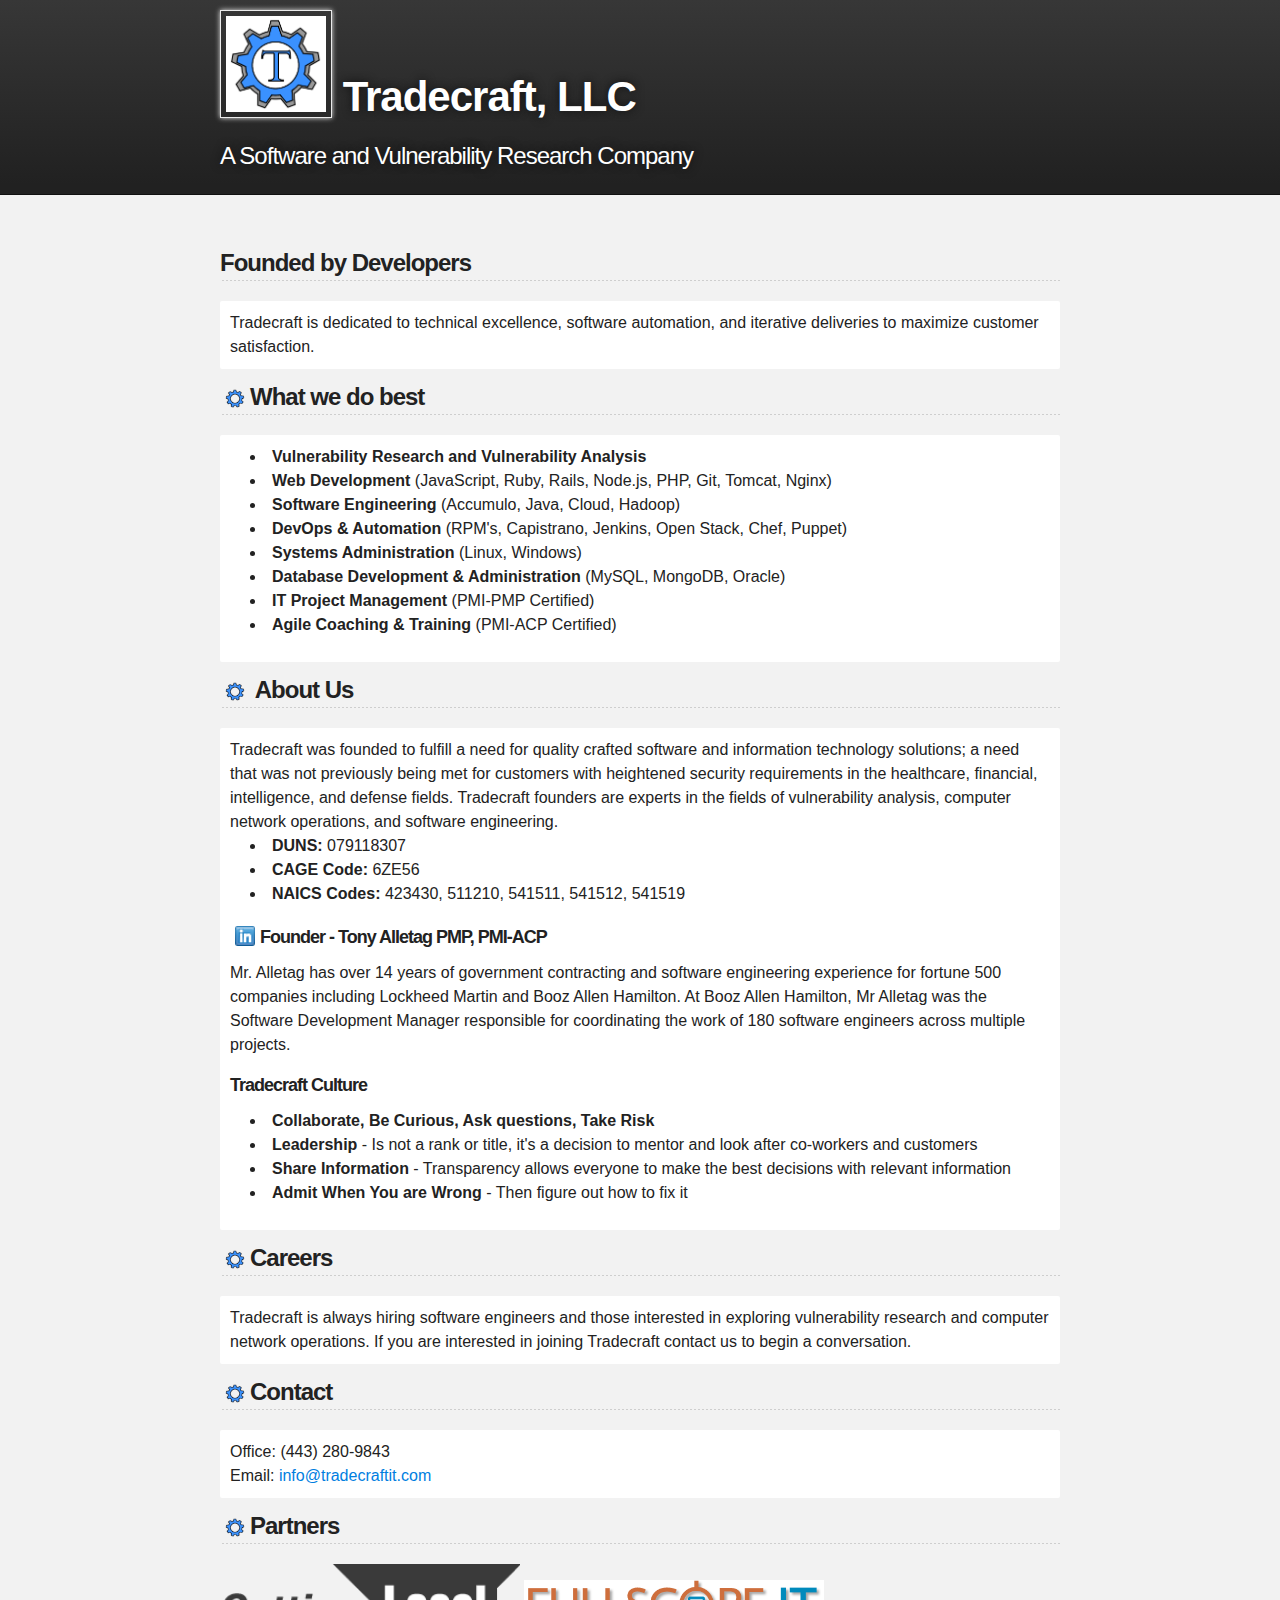
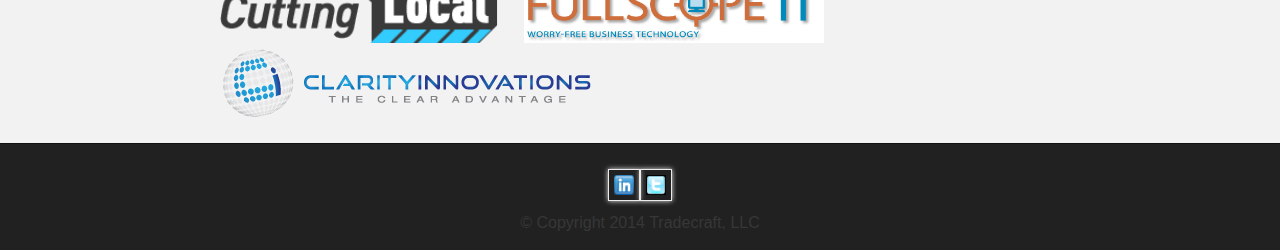
==== index.html @ d27fb07f "updated text" ====
<!DOCTYPE html>
<html>
  <head>
    <meta charset='utf-8' />
    <meta http-equiv="X-UA-Compatible" content="chrome=1" />
    <meta name="description" content="Tradecraft, LLC : " />
	<link rel="icon" href="favicon.ico" type="image/x-icon">
	<link rel="shortcut icon" href="favicon.ico" type="image/x-icon">
    <link rel="stylesheet" type="text/css" media="screen" href="stylesheets/stylesheet.css">
    <title>Tradecraft, LLC</title>
	<meta name="description" content="A Software and Vulnerability Research Company">
	<meta name="keywords" content="Tony Alletag,Tradecraft,Tradecraft llc, HTML,CSS,XML,JavaScript,Vulnerability Research,Vulnerability Analysis, Software, Software Engineering, Web Development, DevOps, Agile, Agile Coaching, Agile Training, Ruby, Rails, RoR, Node, Node.js, Nginx">
  </head>
  <body>
    <!-- HEADER -->
    <div id="header_wrap" class="outer">
        <header class="inner">
          <h1 id="project_title"> <img src ="images/tradecraft.png" alt="logo" hieght="100" width="100"/> Tradecraft, LLC </h1>
          <h2 id="project_tagline"> A Software and Vulnerability Research Company </h2>
        </header>
    </div>
    <!-- MAIN CONTENT -->
    <div id="main_content_wrap" class="outer">
      <section id="main_content" class="inner">
        <h3>Founded by Developers</h3>

<wtbox>
	Tradecraft is dedicated to technical excellence, software automation, and iterative deliveries to maximize customer satisfaction.
</wtbox>
	<h3><img src ="images/tradecraft-bullet.png" alt="logo" hieght="20" width="20"/>What we do best</h3>
	<wtbox>
	  <ul>
	  <li><strong>Vulnerability Research and Vulnerability Analysis</strong></li>
	  <li><strong>Web Development</strong> (JavaScript, Ruby, Rails, Node.js, PHP, Git, Tomcat, Nginx)</li>
	  <li><strong>Software Engineering</strong> (Accumulo, Java, Cloud, Hadoop)</li>
	  <li><strong>DevOps &amp; Automation</strong> (RPM's, Capistrano, Jenkins, Open Stack, Chef, Puppet)</li>
	  <li><strong>Systems Administration</strong> (Linux, Windows)</li>
	  <li><strong>Database Development &amp; Administration</strong> (MySQL, MongoDB, Oracle)</li>
	  <li><strong>IT Project Management</strong> (PMI-PMP Certified)</li>
	  <li><strong>Agile Coaching &amp; Training</strong> (PMI-ACP Certified)</li>
	</ul>
	</wtbox>
	<h3><img src ="images/tradecraft-bullet.png" alt="logo" hieght="20" width="20"/> About Us</h3>
			<wtbox>Tradecraft was founded to fulfill a need for quality crafted software and information technology solutions; a need that was not  previously being met for customers with heightened security requirements in the healthcare, financial, intelligence, and defense fields. Tradecraft founders are experts in the fields of vulnerability analysis, computer network operations, and software engineering.
					<ul>
					  <li><strong>DUNS:</strong> 079118307</li>
					  <li><strong>CAGE Code:</strong> 6ZE56</li>
					  <li><strong>NAICS Codes:</strong> 423430, 511210, 541511, 541512, 541519</li>
					<!--  541611 -->
					</ul>
				
		<h5><a href="http://www.linkedin.com/pub/tony-alletag-pmp-pmi-acp/2a/319/232/" target="_blank"><img src ="images/linkedin.png" alt="linkedin" hieght="20" width="20"/></a>Founder - Tony Alletag PMP, PMI-ACP </h5>
		<p>Mr. Alletag has over 14 years of government contracting and software engineering experience for fortune 500 companies including Lockheed Martin and Booz Allen Hamilton. At Booz Allen Hamilton, Mr Alletag was the Software Development Manager responsible for coordinating the work of 180 software engineers across multiple projects.</p>
		
		<h5>Tradecraft Culture</h5>
		<ul>
			<li><strong>Collaborate, Be Curious, Ask questions, Take Risk</strong></li>
			<li><strong>Leadership</strong> - Is not a rank or title, it's a decision to mentor and look after co-workers and customers</li>
		<li><strong>Share Information</strong> - Transparency allows everyone to make the best decisions with relevant information</li>	
			<li><strong>Admit When You are Wrong</strong> -  Then figure out how to fix it</li>
		
		</ul>
		
		</wtbox>

		
	
	
		
<h3><img src ="images/tradecraft-bullet.png" alt="logo" hieght="20" width="20"/>Careers</h3>
		<wtbox>Tradecraft is always hiring software engineers and those interested in exploring vulnerability research and computer network operations. If you are interested in joining Tradecraft contact us to begin a conversation.</wtbox>
		<h3><img src ="images/tradecraft-bullet.png" alt="logo" hieght="20" width="20"/>Contact</h3>
		<wtbox>
		Office: <span class="tel">(443) 280-9843</span></br>
		Email: <a href="mailto:info@tradecraftit.com"
		    alt="Contact us for more information"
		    title="Contact us for more information">info@tradecraftit.com</a>
		</wtbox>
		
		<h3><img src ="images/tradecraft-bullet.png" alt="logo" hieght="20" width="20"/>Partners</h3>
	
		<a href="http://cuttinglocal.com" target="_blank"><img src ="images/cutting_local.png" hieght="100" width="300" alt="cuttinglocal"/></a>
		<a href="http://fullscopeit.com" target="_blank"><img src ="images/fullscope_logo.png" hieght="100" width="300" alt="fullscopeit"/></a>
		<a href="http://www.clarityinnovates.com" target="_blank"><img src ="images/clarity_logo.png" alt="clarity"/></a>
		<!--<a href="http://www.prophasys.com" target="_blank"><img src ="images/prophasys.jpg" alt="prophasys"/></a>-->
		
      </section>
    </div>
    <!-- FOOTER  -->
    <div id="footer_wrap" class="outer">
      <footer class="finner">
        <p><center><a href="http://www.linkedin.com/company/tradecraft-llc" target="_blank"><img src ="images/linkedin.png" alt="linkedin" hieght="20" width="20"/></a><a href="http://twitter.com/Tradecrafter" target="_blank"><img src ="images/twitter.jpg" alt="twitter" hieght="20" width="20"/></a></br>&copy; Copyright 2014 Tradecraft, LLC </center></p>


      </footer>
    </div>
</body>
</html>
---- stylesheets/stylesheet.css ----
/*******************************************************************************
Slate Theme for GitHub Pages
by Jason Costello, @jsncostello
*******************************************************************************/

@import url(pygment_trac.css);

/*******************************************************************************
MeyerWeb Reset
*******************************************************************************/

html, body, div, span, applet, object, iframe,
h1, h2, h3, h4, h5, h6, p, blockquote, pre,
a, abbr, acronym, address, big, cite, code,
del, dfn, em, img, ins, kbd, q, s, samp,
small, strike, strong, sub, sup, tt, var,
b, u, i, center,
dl, dt, dd, ol, ul, li,
fieldset, form, label, legend,
table, caption, tbody, tfoot, thead, tr, th, td,
article, aside, canvas, details, embed,
figure, figcaption, footer, header, hgroup,
menu, nav, output, ruby, section, summary,
time, mark, audio, video {
  margin: 0;
  padding: 0;
  border: 0;
  font: inherit;
  vertical-align: bottom;
}

/* HTML5 display-role reset for older browsers */
article, aside, details, figcaption, figure,
footer, header, hgroup, menu, nav, section {
  display: block;
}

ol, ul {
  list-style: none;
}

table {
  border-collapse: collapse;
  border-spacing: 0;
}

/*******************************************************************************
Theme Styles
*******************************************************************************/

body {
  box-sizing: border-box;
  color:#373737;
  background: #212121;
  font-size: 16px;
  font-family: 'Myriad Pro', Calibri, Helvetica, Arial, sans-serif;
  line-height: 1.5;
  -webkit-font-smoothing: antialiased;
}

h1, h2, h3, h4, h5, h6 {
  margin: 10px 0;
  font-weight: 700;
  color:#222222;
  font-family: 'Lucida Grande', 'Calibri', Helvetica, Arial, sans-serif;
  letter-spacing: -1px;
}

h1 {
  font-size: 36px;
  font-weight: 700;
}

h2 {
  padding-bottom: 10px;
  font-size: 32px;
  background: url('../images/bg_hr.png') repeat-x bottom;
}

h3 {
  padding-bottom: 10px;
  font-size: 24px;
  background: url('../images/bg_hr.png') repeat-x bottom;
}

h4 {
  font-size: 21px;
}

h5 {
  font-size: 18px;
}

h6 {
  font-size: 16px;
}

p {
  margin: 10px 0 15px 0;
}

footer p {
  color: #f2f2f2;
}

a {
  text-decoration: none;
  color: #007edf;
  text-shadow: none;

  transition: color 0.5s ease;
  transition: text-shadow 0.5s ease;
  -webkit-transition: color 0.5s ease;
  -webkit-transition: text-shadow 0.5s ease;
  -moz-transition: color 0.5s ease;
  -moz-transition: text-shadow 0.5s ease;
  -o-transition: color 0.5s ease;
  -o-transition: text-shadow 0.5s ease;
  -ms-transition: color 0.5s ease;
  -ms-transition: text-shadow 0.5s ease;
}

a:hover, a:focus {text-decoration: underline;}

footer a {
  color: #F2F2F2;
  text-decoration: underline;
}

em {
  font-style: italic;
}

strong {
  font-weight: bold;
}

h1 img {
  position: relative;
  margin: 0 auto;
  max-width: 739px;
  padding: 5px;
  margin: 10px 0 10px 0;
  border: 1px solid #ebebeb;

  box-shadow: 0 0 5px #ebebeb;
  -webkit-box-shadow: 0 0 5px #ebebeb;
  -moz-box-shadow: 0 0 5px #ebebeb;
  -o-box-shadow: 0 0 5px #ebebeb;
  -ms-box-shadow: 0 0 5px #ebebeb;
}

footer img {
  position: relative;
  margin: 0 auto;
  max-width: 739px;
  padding: 5px;
  margin: 10px 0 10px 0;
  border: 1px solid #ebebeb;

  box-shadow: 0 0 5px #ebebeb;
  -webkit-box-shadow: 0 0 5px #ebebeb;
  -moz-box-shadow: 0 0 5px #ebebeb;
  -o-box-shadow: 0 0 5px #ebebeb;
  -ms-box-shadow: 0 0 5px #ebebeb;
}

p img {
  display: inline;
  margin: 0;
  padding: 0;
  vertical-align: middle;
  text-align: center;
  border: none;
}

h3 img {
  display: inline;
  margin: 0;
  padding: 5px;
  vertical-align: middle;
  text-align: center;
  border: none;
}

h5 img {
  display: inline;
  margin: 0;
  padding: 5px;
  vertical-align: middle;
  text-align: center;
  border: none;
}
pre, code {
  width: 100%;
  color: #222;
  background-color: #fff;

  font-family: 'Myriad Pro', Calibri, Helvetica, Arial, sans-serif;
  font-size: 16px;

  border-radius: 2px;
  -moz-border-radius: 2px;
  -webkit-border-radius: 2px;
}

pre {
  width: 100%;
  padding: 10px;
  box-shadow: 0 0 10px rgba(0,0,0,.1);
  overflow: auto;
}

code {
  padding: 3px;
  margin: 0 3px;
  box-shadow: 0 0 10px rgba(0,0,0,.1);
}

pre code {
  display: block;
  box-shadow: none;
}

wtbox {
	background-color:#fff;
	color: #222;
	padding: 10px;
	box-shadow: 0 0 10px rgba(0,0,0,.1);
	display: block;
	box-shadow: none;
	overflow: auto;
	border-radius: 2px;
	  -moz-border-radius: 2px;
	  -webkit-border-radius: 2px;
}

blockquote {
  color: #666;
  margin-bottom: 20px;
  padding: 0 0 0 20px;
  border-left: 3px solid #bbb;
}


ul, ol, dl {
  margin-bottom: 15px
}

ul {
  list-style: inside;
  padding-left: 20px;
}

ol {
  list-style: decimal inside;
  padding-left: 20px;
}

dl dt {
  font-weight: bold;
}

dl dd {
  padding-left: 20px;
  font-style: italic;
}

dl p {
  padding-left: 20px;
  font-style: italic;
}

hr {
  height: 1px;
  margin-bottom: 5px;
  border: none;
  background: url('../images/bg_hr.png') repeat-x center;
}

table {
  border: 1px solid #373737;
  margin-bottom: 20px;
  text-align: left;
 }

th {
  font-family: 'Lucida Grande', 'Helvetica Neue', Helvetica, Arial, sans-serif;
  padding: 10px;
  background: #373737;
  color: #fff;
 }

td {
  padding: 10px;
  border: 1px solid #373737;
 }

form {
  background: #f2f2f2;
  padding: 20px;
}

/*******************************************************************************
Full-Width Styles
*******************************************************************************/

.outer {
  width: 100%;
}

.inner {
  position: relative;
  max-width: 840px;
  padding: 20px 10px;
  margin: 0 auto;
}
.finner {
  position: relative;
  max-width: 640px;
  padding: 0px 10px;
  margin: 0 auto;
}

#forkme_banner {
  display: block;
  position: absolute;
  top:0;
  right: 10px;
  z-index: 10;
  padding: 10px 50px 10px 10px;
  color: #fff;
  background: url('../images/blacktocat.png') #0090ff no-repeat 95% 50%;
  font-weight: 700;
  box-shadow: 0 0 10px rgba(0,0,0,.5);
  border-bottom-left-radius: 2px;
  border-bottom-right-radius: 2px;
}

#header_wrap {
  background: #212121;
  background: -moz-linear-gradient(top, #373737, #212121);
  background: -webkit-linear-gradient(top, #373737, #212121);
  background: -ms-linear-gradient(top, #373737, #212121);
  background: -o-linear-gradient(top, #373737, #212121);
  background: linear-gradient(top, #373737, #212121);
}

#header_wrap .inner {
  padding: 0px 0px 0px 0px;
}

#project_title {
  margin: 0;
  color: #fff;
  font-size: 42px;
  font-weight: 700;
  text-shadow: #111 0px 0px 10px;
}

#project_tagline {
  color: #fff;
  font-size: 24px;
  font-weight: 300;
  background: none;
  text-shadow: #111 0px 0px 10px;
}

#downloads {
  position: absolute;
  width: 210px;
  z-index: 10;
  bottom: -40px;
  right: 0;
  height: 70px;
  background: url('../images/icon_download.png') no-repeat 0% 90%;
}

.zip_download_link {
  display: block;
  float: right;
  width: 90px;
  height:70px;
  text-indent: -5000px;
  overflow: hidden;
  background: url(../images/sprite_download.png) no-repeat bottom left;
}

.tar_download_link {
  display: block;
  float: right;
  width: 90px;
  height:70px;
  text-indent: -5000px;
  overflow: hidden;
  background: url(../images/sprite_download.png) no-repeat bottom right;
  margin-left: 10px;
}

.zip_download_link:hover {
  background: url(../images/sprite_download.png) no-repeat top left;
}

.tar_download_link:hover {
  background: url(../images/sprite_download.png) no-repeat top right;
}

#main_content_wrap {
  background: #f2f2f2;
  border-top: 1px solid #111;
  border-bottom: 1px solid #111;
}

#main_content {
  padding-top: 40px;
}

#footer_wrap {
  background: #212121;
}



/*******************************************************************************
Small Device Styles
*******************************************************************************/

@media screen and (max-width: 480px) {
  body {
    font-size:14px;
  }

  #downloads {
    display: none;
  }

  .inner {
    min-width: 320px;
    max-width: 480px;
  }

  #project_title {
  font-size: 32px;
  }

  h1 {
    font-size: 28px;
  }

  h2 {
    font-size: 24px;
  }

  h3 {
    font-size: 21px;
  }

  h4 {
    font-size: 18px;
  }

  h5 {
    font-size: 14px;
  }

  h6 {
    font-size: 12px;
  }

  code, pre {
    min-width: 320px;
    max-width: 480px;
    font-size: 11px;
  }

}
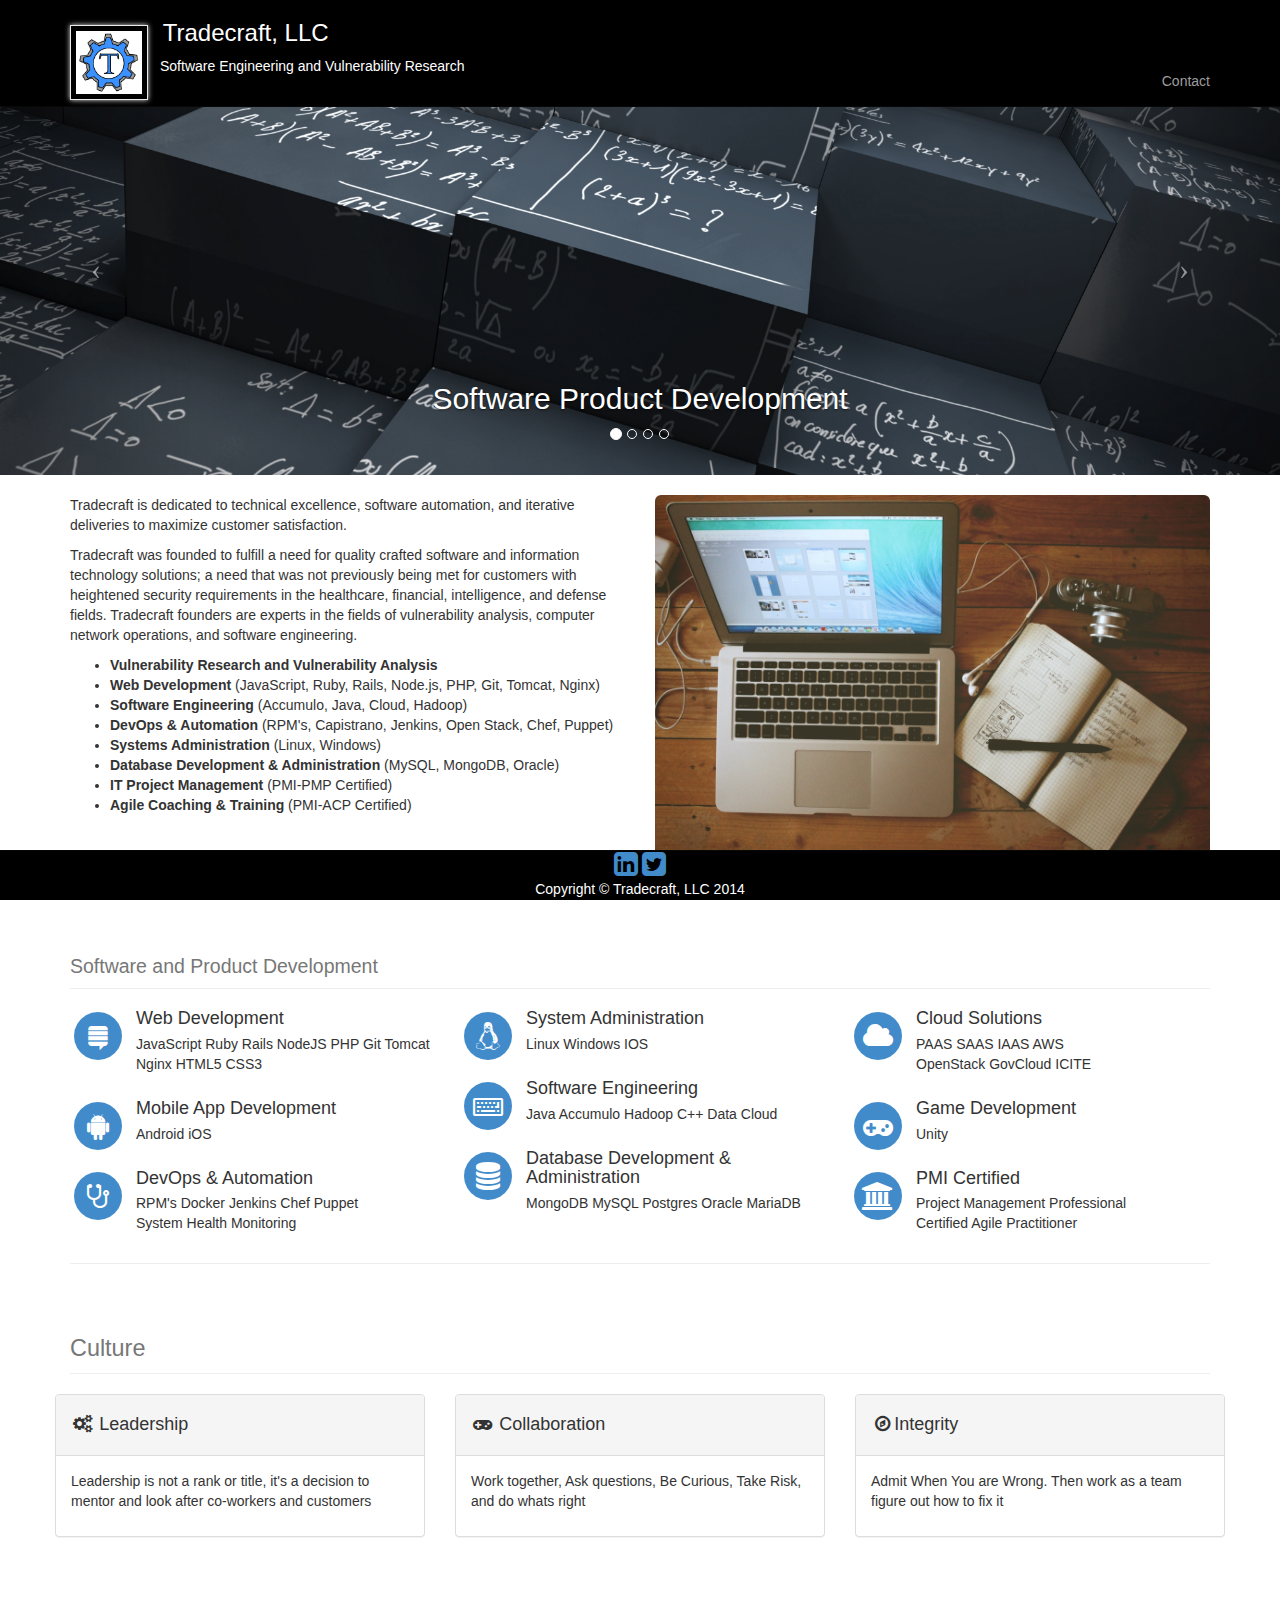
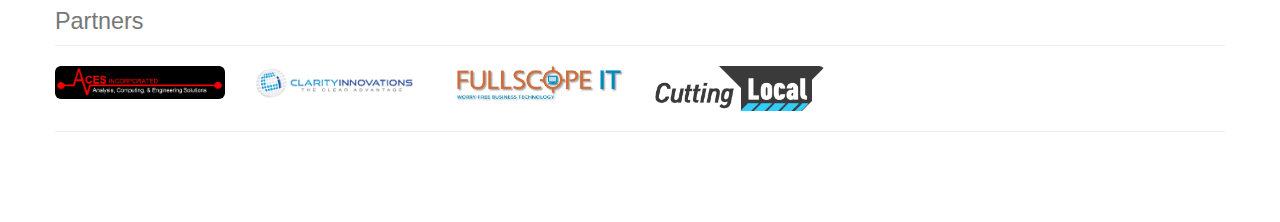
==== commit 8770838d: "new site lots of changes" ====
--- a/index.html
+++ b/index.html
@@ -1,98 +1,378 @@
 <!DOCTYPE html>
-<html>
-  <head>
-    <meta charset='utf-8' />
-    <meta http-equiv="X-UA-Compatible" content="chrome=1" />
-    <meta name="description" content="Tradecraft, LLC : " />
-	<link rel="icon" href="favicon.ico" type="image/x-icon">
-	<link rel="shortcut icon" href="favicon.ico" type="image/x-icon">
-    <link rel="stylesheet" type="text/css" media="screen" href="stylesheets/stylesheet.css">
+<html lang="en">
+
+<head>
+
+    <meta charset="utf-8">
+    <meta http-equiv="X-UA-Compatible" content="IE=edge">
+    <meta name="viewport" content="width=device-width, initial-scale=1">
+    <meta name="description" content="">
+    <meta name="author" content="">
+
     <title>Tradecraft, LLC</title>
-	<meta name="description" content="A Software and Vulnerability Research Company">
-	<meta name="keywords" content="Tony Alletag,Tradecraft,Tradecraft llc, HTML,CSS,XML,JavaScript,Vulnerability Research,Vulnerability Analysis, Software, Software Engineering, Web Development, DevOps, Agile, Agile Coaching, Agile Training, Ruby, Rails, RoR, Node, Node.js, Nginx">
-  </head>
-  <body>
-    <!-- HEADER -->
-    <div id="header_wrap" class="outer">
-        <header class="inner">
-          <h1 id="project_title"> <img src ="images/tradecraft.png" alt="logo" hieght="100" width="100"/> Tradecraft, LLC </h1>
-          <h2 id="project_tagline"> A Software and Vulnerability Research Company </h2>
-        </header>
+
+    <!-- Bootstrap Core CSS -->
+    <link href="css/bootstrap.css" rel="stylesheet">
+
+    <!-- Custom CSS -->
+    <link href="css/modern-business.css" rel="stylesheet">
+
+    <!-- Custom Fonts -->
+    <link href="font-awesome-4.2.0/css/font-awesome.min.css" rel="stylesheet" type="text/css">
+
+    <!-- HTML5 Shim and Respond.js IE8 support of HTML5 elements and media queries -->
+    <!-- WARNING: Respond.js doesn't work if you view the page via file:// -->
+    <!--[if lt IE 9]>
+        <script src="https://oss.maxcdn.com/libs/html5shiv/3.7.0/html5shiv.js"></script>
+        <script src="https://oss.maxcdn.com/libs/respond.js/1.4.2/respond.min.js"></script>
+    <![endif]-->
+
+</head>
+
+<body>
+	<!-- Header -->
+	  <div id="header"></div>
+
+   
+    <!-- Header Carousel -->
+    <header id="myCarousel" class="carousel slide">
+        <!-- Indicators -->
+        <ol class="carousel-indicators">
+            <li data-target="#myCarousel" data-slide-to="0" class="active"></li>
+            <li data-target="#myCarousel" data-slide-to="1"></li>
+            <li data-target="#myCarousel" data-slide-to="2"></li>
+			<li data-target="#myCarousel" data-slide-to="3"></li>
+        </ol>
+
+        <!-- Wrapper for slides -->
+        <div class="carousel-inner">
+            <div class="item active">
+                <a href="services.html"><div class="fill" style="background-image:url('images/layered_squares_chalk.jpg');"></div></a>
+                <div class="carousel-caption">
+                    <h2>Software Product Development</h2>
+					<h4></h4>
+                </div>
+            </div>
+			 <div class="item">
+	                <a href="services.html"><div class="fill" style="background-image:url('images/globe_codes.jpg');"></div></a>
+	                <div class="carousel-caption">
+	                    <h2>Web Development</h2>
+						<h4></h4>
+	                </div>
+	            </div>
+            <div class="item">
+                 <a href="services.html"><div class="fill" style="background-image:url('images/globe_space.jpg');"></div></a>
+                <div class="carousel-caption">
+                    <h2>Vulnerability Research</h2>
+					<h4></h4>
+                </div>
+				</div>
+				<div class="item">
+	                 <a href="services.html"><div class="fill" style="background-image:url('images/banner.jpg');"></div></a>
+	                <div class="carousel-caption">
+	                    <h2>Mobile App Development</h2>
+						<h4>iOS Andriod</h4>
+	                </div>
+	            </div>
+            </div>
+        </div>
+
+        <!-- Controls -->
+        <a class="left carousel-control" href="#myCarousel" data-slide="prev">
+            <span class="icon-prev"></span>
+        </a>
+        <a class="right carousel-control" href="#myCarousel" data-slide="next">
+            <span class="icon-next"></span>
+        </a>
+    </header>
+
+    <!-- Page Content -->
+    <div class="container">
+
+        <!-- Features Section -->
+        <div class="row">
+            <div class="col-lg-12">
+               	 <h2 style="color:red">
+					</h2>
+            </div>
+            <div class="col-md-6">
+<p>Tradecraft is dedicated to technical excellence, software automation, and iterative deliveries to maximize customer satisfaction. </p>                
+<p>Tradecraft was founded to fulfill a need for quality crafted software and information technology solutions; a need that was not previously being met for customers with heightened security requirements in the healthcare, financial, intelligence, and defense fields. Tradecraft founders are experts in the fields of vulnerability analysis, computer network operations, and software engineering. </p>
+               <ul>
+				  <li><strong>Vulnerability Research and Vulnerability Analysis</strong></li>
+				  <li><strong>Web Development</strong> (JavaScript, Ruby, Rails, Node.js, PHP, Git, Tomcat, Nginx)</li>
+				  <li><strong>Software Engineering</strong> (Accumulo, Java, Cloud, Hadoop)</li>
+				  <li><strong>DevOps &amp; Automation</strong> (RPM's, Capistrano, Jenkins, Open Stack, Chef, Puppet)</li>
+				  <li><strong>Systems Administration</strong> (Linux, Windows)</li>
+				  <li><strong>Database Development &amp; Administration</strong> (MySQL, MongoDB, Oracle)</li>
+				  <li><strong>IT Project Management</strong> (PMI-PMP Certified)</li>
+				  <li><strong>Agile Coaching &amp; Training</strong> (PMI-ACP Certified)</li>
+				</ul>
+
+            </div>
+            <div class="col-md-6">
+                <img class="img-responsive" src="images/desktop.jpg" alt="">
+            </div>
+        </div>
+        <!-- /.row -->
+
+<hr>
+ <!-- Service List -->
+    <!-- The circle icons use Font Awesome's stacked icon classes. For more information, visit http://fontawesome.io/examples/ -->
+    <div class="row" >
+        <div class="col-lg-12">
+            <h2 class="page-header"><small>Software and Product Development</small></h2>
+        </div>
+        <div class="col-md-4">
+            <div class="media">
+                <div class="pull-left">
+                    <span class="fa-stack fa-2x">
+                          <i class="fa fa-circle fa-stack-2x text-primary"></i>
+                          <i class="fa fa-stack-exchange fa-stack-1x fa-inverse"></i>
+                    </span> 
+                </div>
+                <div class="media-body">
+                    <h4 class="media-heading">Web Development</h4>
+                    <p>JavaScript Ruby Rails NodeJS PHP Git Tomcat Nginx HTML5 CSS3</p>
+                </div>
+            </div>
+            <div class="media">
+                <div class="pull-left">
+                    <span class="fa-stack fa-2x">
+                          <i class="fa fa-circle fa-stack-2x text-primary"></i>
+                          <i class="fa fa-android fa-stack-1x fa-inverse"></i>
+                    </span> 
+                </div>
+                <div class="media-body">
+                    <h4 class="media-heading">Mobile App Development</h4>
+                    <p>Android iOS</p>
+                </div>
+            </div>
+            <div class="media">
+                <div class="pull-left">
+                    <span class="fa-stack fa-2x">
+                          <i class="fa fa-circle fa-stack-2x text-primary"></i>
+                          <i class="fa fa-stethoscope fa-stack-1x fa-inverse"></i>
+                    </span> 
+                </div>
+                <div class="media-body">
+                    <h4 class="media-heading">DevOps & Automation</h4>
+                    <p>RPM's Docker Jenkins Chef Puppet<br> System Health Monitoring</p>
+                </div>
+            </div>
+        </div>
+        <div class="col-md-4">
+            <div class="media">
+                <div class="pull-left">
+                    <span class="fa-stack fa-2x">
+                          <i class="fa fa-circle fa-stack-2x text-primary"></i>
+                          <i class="fa fa-linux fa-stack-1x fa-inverse"></i>
+                    </span> 
+                </div>
+                <div class="media-body">
+                    <h4 class="media-heading">System Administration</h4>
+                    <p>Linux Windows IOS</p>
+                </div>
+            </div>
+            <div class="media">
+                <div class="pull-left">
+                    <span class="fa-stack fa-2x">
+                          <i class="fa fa-circle fa-stack-2x text-primary"></i>
+                          <i class="fa fa-keyboard-o fa-stack-1x fa-inverse"></i>
+                    </span> 
+                </div>
+                <div class="media-body">
+						<h4 class="media-heading">Software Engineering</h4>
+                        <p>Java Accumulo Hadoop C++ Data Cloud</p>
+                </div>
+            </div>
+            <div class="media">
+                <div class="pull-left">
+                    <span class="fa-stack fa-2x">
+                          <i class="fa fa-circle fa-stack-2x text-primary"></i>
+                          <i class="fa fa-database fa-stack-1x fa-inverse"></i>
+                    </span> 
+                </div>
+                <div class="media-body">
+					<h4 class="media-heading">Database Development & Administration</h4>
+                    <p>MongoDB MySQL Postgres Oracle MariaDB</p>
+                </div>
+            </div>
+        </div>
+        <div class="col-md-4">
+            <div class="media">
+                <div class="pull-left">
+                    <span class="fa-stack fa-2x">
+                          <i class="fa fa-circle fa-stack-2x text-primary"></i>
+                          <i class="fa fa-cloud fa-stack-1x fa-inverse"></i>
+                    </span> 
+                </div>
+                <div class="media-body">
+                   		<h4 class="media-heading">Cloud Solutions</h4>
+                        <p>PAAS SAAS IAAS AWS <br> OpenStack GovCloud ICITE</p>
+                </div>
+            </div>
+            <div class="media">
+                <div class="pull-left">
+                    <span class="fa-stack fa-2x">
+                          <i class="fa fa-circle fa-stack-2x text-primary"></i>
+                          <i class="fa fa-gamepad fa-stack-1x fa-inverse"></i>
+                    </span> 
+                </div>
+                <div class="media-body">
+                     <h4 class="media-heading">Game Development</h4>
+                        <p>Unity </p>
+                </div>
+            </div>
+            <div class="media">
+                <div class="pull-left">
+                    <span class="fa-stack fa-2x">
+                          <i class="fa fa-circle fa-stack-2x text-primary"></i>
+                          <i class="fa fa-university fa-stack-1x fa-inverse"></i>
+                    </span> 
+                </div>
+                <div class="media-body">
+                    <h4 class="media-heading">PMI Certified</h4>
+			            <p>Project Management Professional<br>
+							Certified Agile Practitioner</p>
+                </div>
+            </div>
+        </div>
     </div>
-    <!-- MAIN CONTENT -->
-    <div id="main_content_wrap" class="outer">
-      <section id="main_content" class="inner">
-        <h3>Founded by Developers</h3>
-
-<wtbox>
-	Tradecraft is dedicated to technical excellence, software automation, and iterative deliveries to maximize customer satisfaction.
-</wtbox>
-	<h3><img src ="images/tradecraft-bullet.png" alt="logo" hieght="20" width="20"/>What we do best</h3>
-	<wtbox>
-	  <ul>
-	  <li><strong>Vulnerability Research and Vulnerability Analysis</strong></li>
-	  <li><strong>Web Development</strong> (JavaScript, Ruby, Rails, Node.js, PHP, Git, Tomcat, Nginx)</li>
-	  <li><strong>Software Engineering</strong> (Accumulo, Java, Cloud, Hadoop)</li>
-	  <li><strong>DevOps &amp; Automation</strong> (RPM's, Capistrano, Jenkins, Open Stack, Chef, Puppet)</li>
-	  <li><strong>Systems Administration</strong> (Linux, Windows)</li>
-	  <li><strong>Database Development &amp; Administration</strong> (MySQL, MongoDB, Oracle)</li>
-	  <li><strong>IT Project Management</strong> (PMI-PMP Certified)</li>
-	  <li><strong>Agile Coaching &amp; Training</strong> (PMI-ACP Certified)</li>
-	</ul>
-	</wtbox>
-	<h3><img src ="images/tradecraft-bullet.png" alt="logo" hieght="20" width="20"/> About Us</h3>
-			<wtbox>Tradecraft was founded to fulfill a need for quality crafted software and information technology solutions; a need that was not  previously being met for customers with heightened security requirements in the healthcare, financial, intelligence, and defense fields. Tradecraft founders are experts in the fields of vulnerability analysis, computer network operations, and software engineering.
-					<ul>
-					  <li><strong>DUNS:</strong> 079118307</li>
-					  <li><strong>CAGE Code:</strong> 6ZE56</li>
-					  <li><strong>NAICS Codes:</strong> 423430, 511210, 541511, 541512, 541519</li>
-					<!--  541611 -->
-					</ul>
-				
-		<h5><a href="http://www.linkedin.com/pub/tony-alletag-pmp-pmi-acp/2a/319/232/" target="_blank"><img src ="images/linkedin.png" alt="linkedin" hieght="20" width="20"/></a>Founder - Tony Alletag PMP, PMI-ACP </h5>
-		<p>Mr. Alletag has over 14 years of government contracting and software engineering experience for fortune 500 companies including Lockheed Martin and Booz Allen Hamilton. At Booz Allen Hamilton, Mr Alletag was the Software Development Manager responsible for coordinating the work of 180 software engineers across multiple projects.</p>
+    <!-- /.row -->
+
+        <hr>
+
+		  <div class="row">
+	            <div class="col-lg-12">
+	                <h1 class="page-header">
+	                   <small>Culture </small>
+	                </h1>
+	<p>				</p>
+	            </div>
+				<div class="row">
+	            <div class="col-md-4">
+	                <div class="panel panel-default">
+	                    <div class="panel-heading">
+	                        <h4><i class="fa fa-fw fa-gears"></i> Leadership</h4>
+	                    </div>
+	                    <div class="panel-body">
+	                        <p>Leadership is not a rank or title, it's a decision to mentor and look after co-workers and customers</p>
+	                    </div>
+	                </div>
+	            </div>
+				<div class="col-md-4">
+	                <div class="panel panel-default">
+	                    <div class="panel-heading">
+	                        <h4><i class="fa fa-fw fa-gamepad"></i> Collaboration</h4>
+	                    </div>
+	                    <div class="panel-body">
+	                        <p>Work together, Ask questions, Be Curious, Take Risk, and do whats right </p>
+	                    </div>
+	                </div>
+	            </div>
+				<div class="col-md-4">
+		                <div class="panel panel-default">
+		                    <div class="panel-heading">
+		                        <h4><i class="fa fa-fw fa-compass"></i>Integrity</h4>
+		                    </div>
+		                    <div class="panel-body">
+		                        <p>Admit When You are Wrong. Then work as a team figure out how to fix it</p>
+		                    </div>
+		                </div>
+		            </div>
+				 
+		    </div>
+	        <!-- /.row -->
+
+	        <!-- Team Members
+	        <div class="row">
+	            <div class="col-lg-12">
+	                <h1 class="page-header"><small>Leadership</small></h1>
+	            </div>
+
+	   
+				      <div class="col-md-4 text-center">
+			                <div class="thumbnail">
+			                    <img class="img-rounded" width="200" heigth="200" src="images/Tony_Profile_2014.png" alt="">
+			                    <div class="caption">
+			                        <h3>Tony Alletag<br>
+			                            <small>Founder</small>
+			                        </h3>
+			                        <p>Tony is an experienced IT project manager and software engineer dedicated to technical excellence and modern practices for product delivery. His professional experiences include a diversified portfolio of IT projects and consist of cyber security solutions, PaaS/SaaS solutions, intelligence dissemination, human language technologies, and financial reporting systems. Tony enjoys growing, coaching, and motivating diverse teams to top performance.</br></br>
+
+								</p>
+			                        <ul class="list-inline">
+			                            <li><a href="http://www.linkedin.com/pub/tony-alletag-pmp-pmi-acp/2a/319/232/" target="blank"><i class="fa fa-2x fa-linkedin-square"></i></a>
+			                            </li>
+
+			                            </li>
+			                        </ul>
+			                    </div>
+			                </div>
+			            </div>
+
+	         /.row -->
+
+	        <!-- Our Customers -->
+	        <div class="row">
+	
+	            <div class="col-lg-12">
+	                <h1 class="page-header"><small>Partners</small></h1>
+	            </div>
 		
-		<h5>Tradecraft Culture</h5>
-		<ul>
-			<li><strong>Collaborate, Be Curious, Ask questions, Take Risk</strong></li>
-			<li><strong>Leadership</strong> - Is not a rank or title, it's a decision to mentor and look after co-workers and customers</li>
-		<li><strong>Share Information</strong> - Transparency allows everyone to make the best decisions with relevant information</li>	
-			<li><strong>Admit When You are Wrong</strong> -  Then figure out how to fix it</li>
-		
-		</ul>
-		
-		</wtbox>
-
-		
+	            <div class="col-md-2 col-sm-4 col-xs-6">
+					<a href="http://www.aces-incorp.com/" target="blank">
+	                	<img class="img-responsive customer-img"  src="images/aces_logo.png" alt="">
+					</a>
+	            </div>
+	            <div class="col-md-2 col-sm-4 col-xs-6">
+	                <a href="http://www.clarityinnovates.com/" target="blank">
+	                	<img class="img-responsive customer-img"  src="images/clarity_logo.png" alt="">
+					</a>
+	            </div>
+	            <div class="col-md-2 col-sm-4 col-xs-6">
+	                <a href="http://fullscopeit.com/" target="blank">
+	                	<img class="img-responsive customer-img"  src="images/fullscope_logo.png" alt="">
+					</a>
+	            </div>
+	            <div class="col-md-2 col-sm-4 col-xs-6">
+	               	<a href="http://cuttinglocal.com/" target="blank">
+	                	<img class="img-responsive customer-img"  src="images/cutting_local.png" alt="">
+					</a>
+	            </div>
+
+	        </div>
+	    <hr>
+
+	        
+   <!-- Footer -->
+  <div id="footer"></div>
 	
-	
-		
-<h3><img src ="images/tradecraft-bullet.png" alt="logo" hieght="20" width="20"/>Careers</h3>
-		<wtbox>Tradecraft is always hiring software engineers and those interested in exploring vulnerability research and computer network operations. If you are interested in joining Tradecraft contact us to begin a conversation.</wtbox>
-		<h3><img src ="images/tradecraft-bullet.png" alt="logo" hieght="20" width="20"/>Contact</h3>
-		<wtbox>
-		Office: <span class="tel">(443) 280-9843</span></br>
-		Email: <a href="mailto:info@tradecraftit.com"
-		    alt="Contact us for more information"
-		    title="Contact us for more information">info@tradecraftit.com</a>
-		</wtbox>
-		
-		<h3><img src ="images/tradecraft-bullet.png" alt="logo" hieght="20" width="20"/>Partners</h3>
-	
-		<a href="http://cuttinglocal.com" target="_blank"><img src ="images/cutting_local.png" hieght="100" width="300" alt="cuttinglocal"/></a>
-		<a href="http://fullscopeit.com" target="_blank"><img src ="images/fullscope_logo.png" hieght="100" width="300" alt="fullscopeit"/></a>
-		<a href="http://www.clarityinnovates.com" target="_blank"><img src ="images/clarity_logo.png" alt="clarity"/></a>
-		<!--<a href="http://www.prophasys.com" target="_blank"><img src ="images/prophasys.jpg" alt="prophasys"/></a>-->
-		
-      </section>
-    </div>
-    <!-- FOOTER  -->
-    <div id="footer_wrap" class="outer">
-      <footer class="finner">
-        <p><center><a href="http://www.linkedin.com/company/tradecraft-llc" target="_blank"><img src ="images/linkedin.png" alt="linkedin" hieght="20" width="20"/></a><a href="http://twitter.com/Tradecrafter" target="_blank"><img src ="images/twitter.jpg" alt="twitter" hieght="20" width="20"/></a></br>&copy; Copyright 2014 Tradecraft, LLC </center></p>
-
-
-      </footer>
-    </div>
+    <!-- /.container -->
+
+    <!-- jQuery -->
+    <script src="js/jquery.js"></script>
+	 <script src="js/jquery.js"></script> 
+	    <script> 
+	    $(function(){
+	      $("#footer").load("footer.html"); 
+	    });
+	    $(function(){
+	      $("#header").load("header.html"); 
+	    });
+	    </script>
+
+    <!-- Bootstrap Core JavaScript -->
+    <script src="js/bootstrap.min.js"></script>
+
+    <!-- Script to Activate the Carousel -->
+    <script>
+    $('.carousel').carousel({
+        interval: 5000 //changes the speed
+    })
+    </script>
+
 </body>
+
 </html>
--- a/css/modern-business.css
+++ b/css/modern-business.css
@@ -0,0 +1,93 @@
+/*!
+ * Start Bootstrap - Modern Business HTML Template (http://startbootstrap.com)
+ * Code licensed under the Apache License v2.0.
+ * For details, see http://www.apache.org/licenses/LICENSE-2.0.
+ */
+
+/* Global Styles */
+
+html,
+body {
+    height: 100%;
+}
+
+body {
+    padding-top: 50px; /* Required padding for .navbar-fixed-top. Remove if using .navbar-static-top. Change if height of navigation changes. */
+}
+
+.img-portfolio {
+    margin-bottom: 30px;
+}
+
+.img-hover:hover {
+    opacity: 0.8;
+}
+
+/* Home Page Carousel */
+
+header.carousel {
+    height: 50%;
+}
+
+header.carousel .item,
+header.carousel .item.active,
+header.carousel .carousel-inner {
+    height: 100%;
+}
+
+header.carousel .fill {
+    width: 100%;
+    height: 100%;
+    background-position: center;
+    background-size: cover;
+}
+
+/* 404 Page Styles */
+
+.error-404 {
+    font-size: 100px;
+}
+
+/* Pricing Page Styles */
+
+.price {
+    display: block;
+    font-size: 50px;
+    line-height: 50px;
+}
+
+.price sup {
+    top: -20px;
+    left: 2px;
+    font-size: 20px;
+}
+
+.period {
+    display: block;
+    font-style: italic;
+}
+
+/* Footer Styles */
+
+footer {
+    margin: 50px 0;
+}
+
+/* Responsive Styles */
+
+@media(max-width:991px) {
+    .customer-img,
+    .img-related {
+        margin-bottom: 30px;
+    }
+}
+
+@media(max-width:767px) {
+    .img-portfolio {
+        margin-bottom: 15px;
+    }
+
+    header.carousel .carousel {
+        height: 70%;
+    }
+}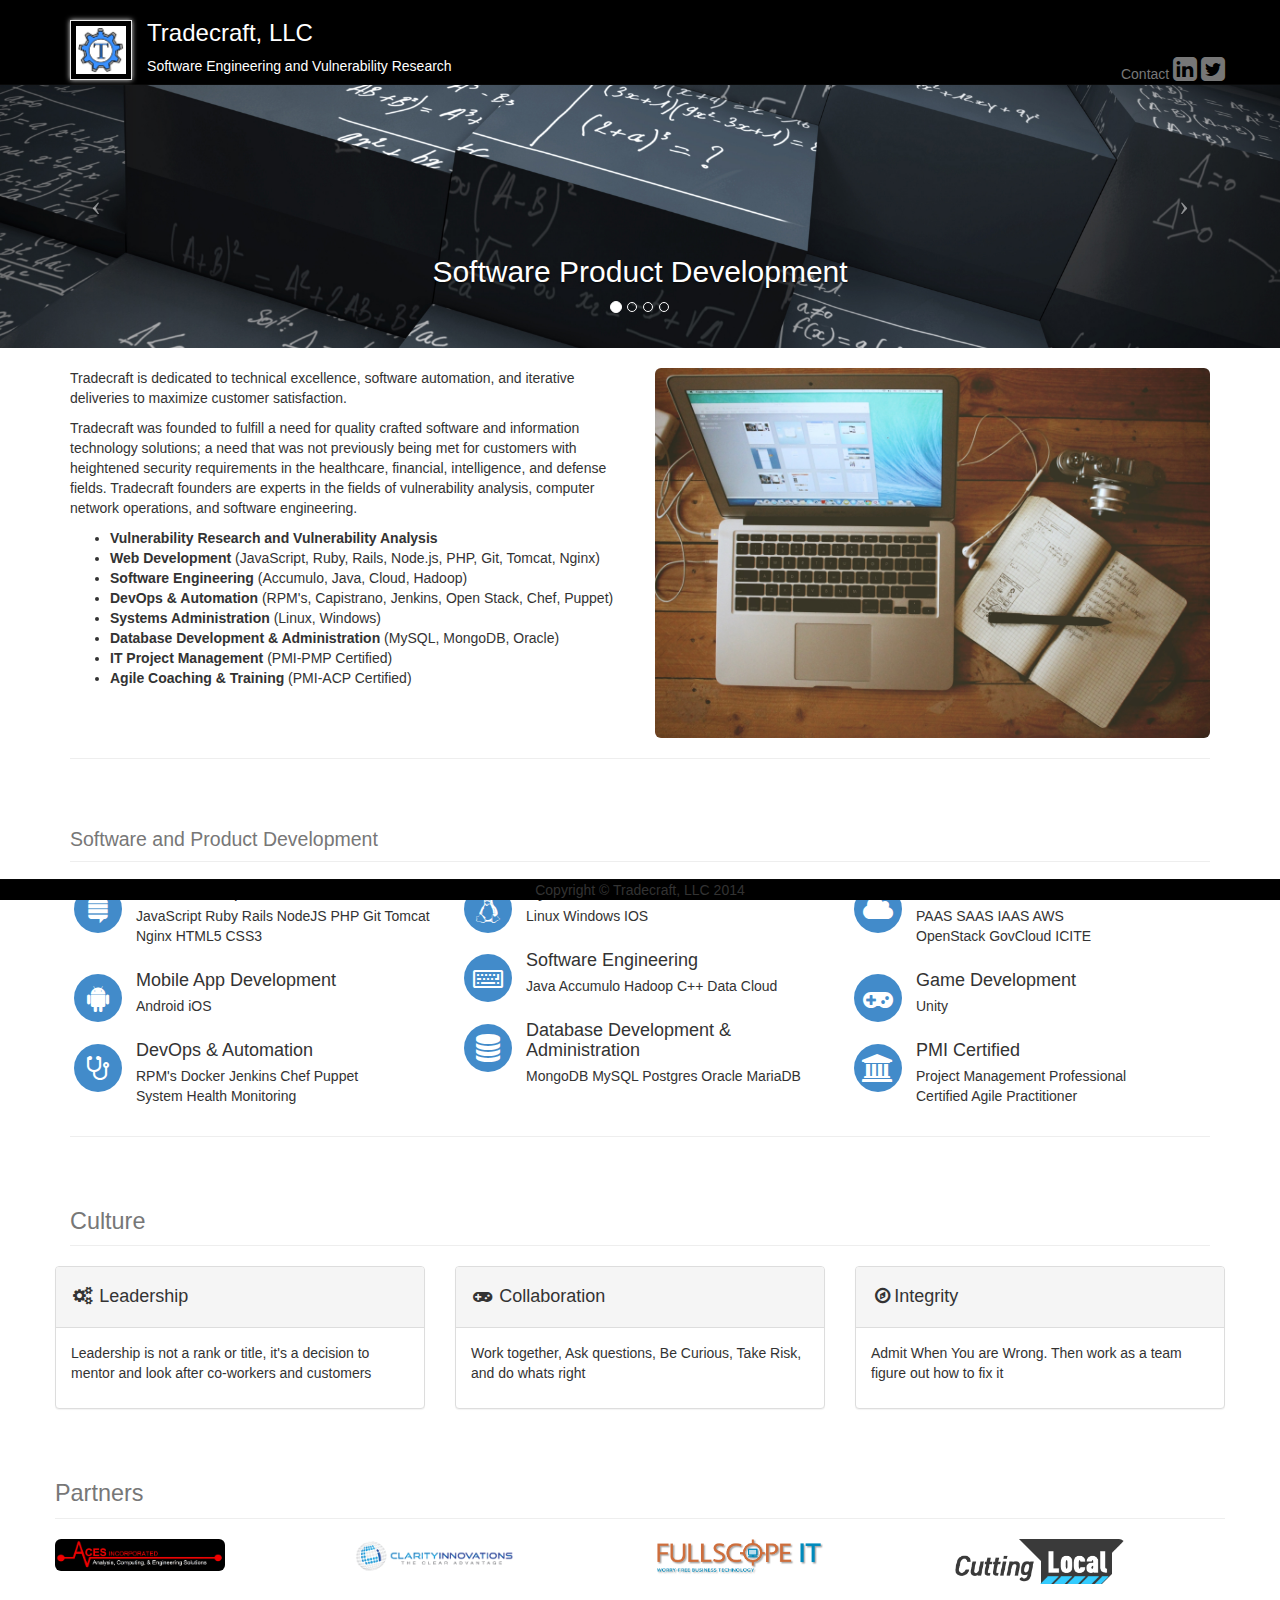
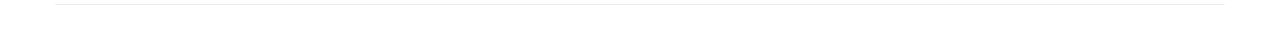
==== commit befaf06d: "updates to header and footer" ====
--- a/index.html
+++ b/index.html
@@ -320,28 +320,42 @@
 	            <div class="col-lg-12">
 	                <h1 class="page-header"><small>Partners</small></h1>
 	            </div>
-		
+				
 	            <div class="col-md-2 col-sm-4 col-xs-6">
 					<a href="http://www.aces-incorp.com/" target="blank">
 	                	<img class="img-responsive customer-img"  src="images/aces_logo.png" alt="">
 					</a>
 	            </div>
+				 <div class="col-md-1 col-sm-1 col-xs-1">
+						<a href="http://www.aces-incorp.com/" target="blank">
+		                	<img class="img-responsive customer-img"  src="" alt="">
+						</a>
+		            </div>
 	            <div class="col-md-2 col-sm-4 col-xs-6">
 	                <a href="http://www.clarityinnovates.com/" target="blank">
 	                	<img class="img-responsive customer-img"  src="images/clarity_logo.png" alt="">
 					</a>
 	            </div>
+					 <div class="col-md-1 col-sm-1 col-xs-1">
+							<a href="http://www.aces-incorp.com/" target="blank">
+			                	<img class="img-responsive customer-img"  src="" alt="">
+							</a>
+			            </div>
 	            <div class="col-md-2 col-sm-4 col-xs-6">
 	                <a href="http://fullscopeit.com/" target="blank">
 	                	<img class="img-responsive customer-img"  src="images/fullscope_logo.png" alt="">
 					</a>
 	            </div>
+					 <div class="col-md-1 col-sm-1 col-xs-1">
+							<a href="http://www.aces-incorp.com/" target="blank">
+			                	<img class="img-responsive customer-img"  src="" alt="">
+							</a>
+			            </div>
 	            <div class="col-md-2 col-sm-4 col-xs-6">
 	               	<a href="http://cuttinglocal.com/" target="blank">
 	                	<img class="img-responsive customer-img"  src="images/cutting_local.png" alt="">
 					</a>
 	            </div>
-
 	        </div>
 	    <hr>
 
--- a/css/modern-business.css
+++ b/css/modern-business.css
@@ -26,7 +26,7 @@
 /* Home Page Carousel */
 
 header.carousel {
-    height: 50%;
+    height: 35%;
 }
 
 header.carousel .item,
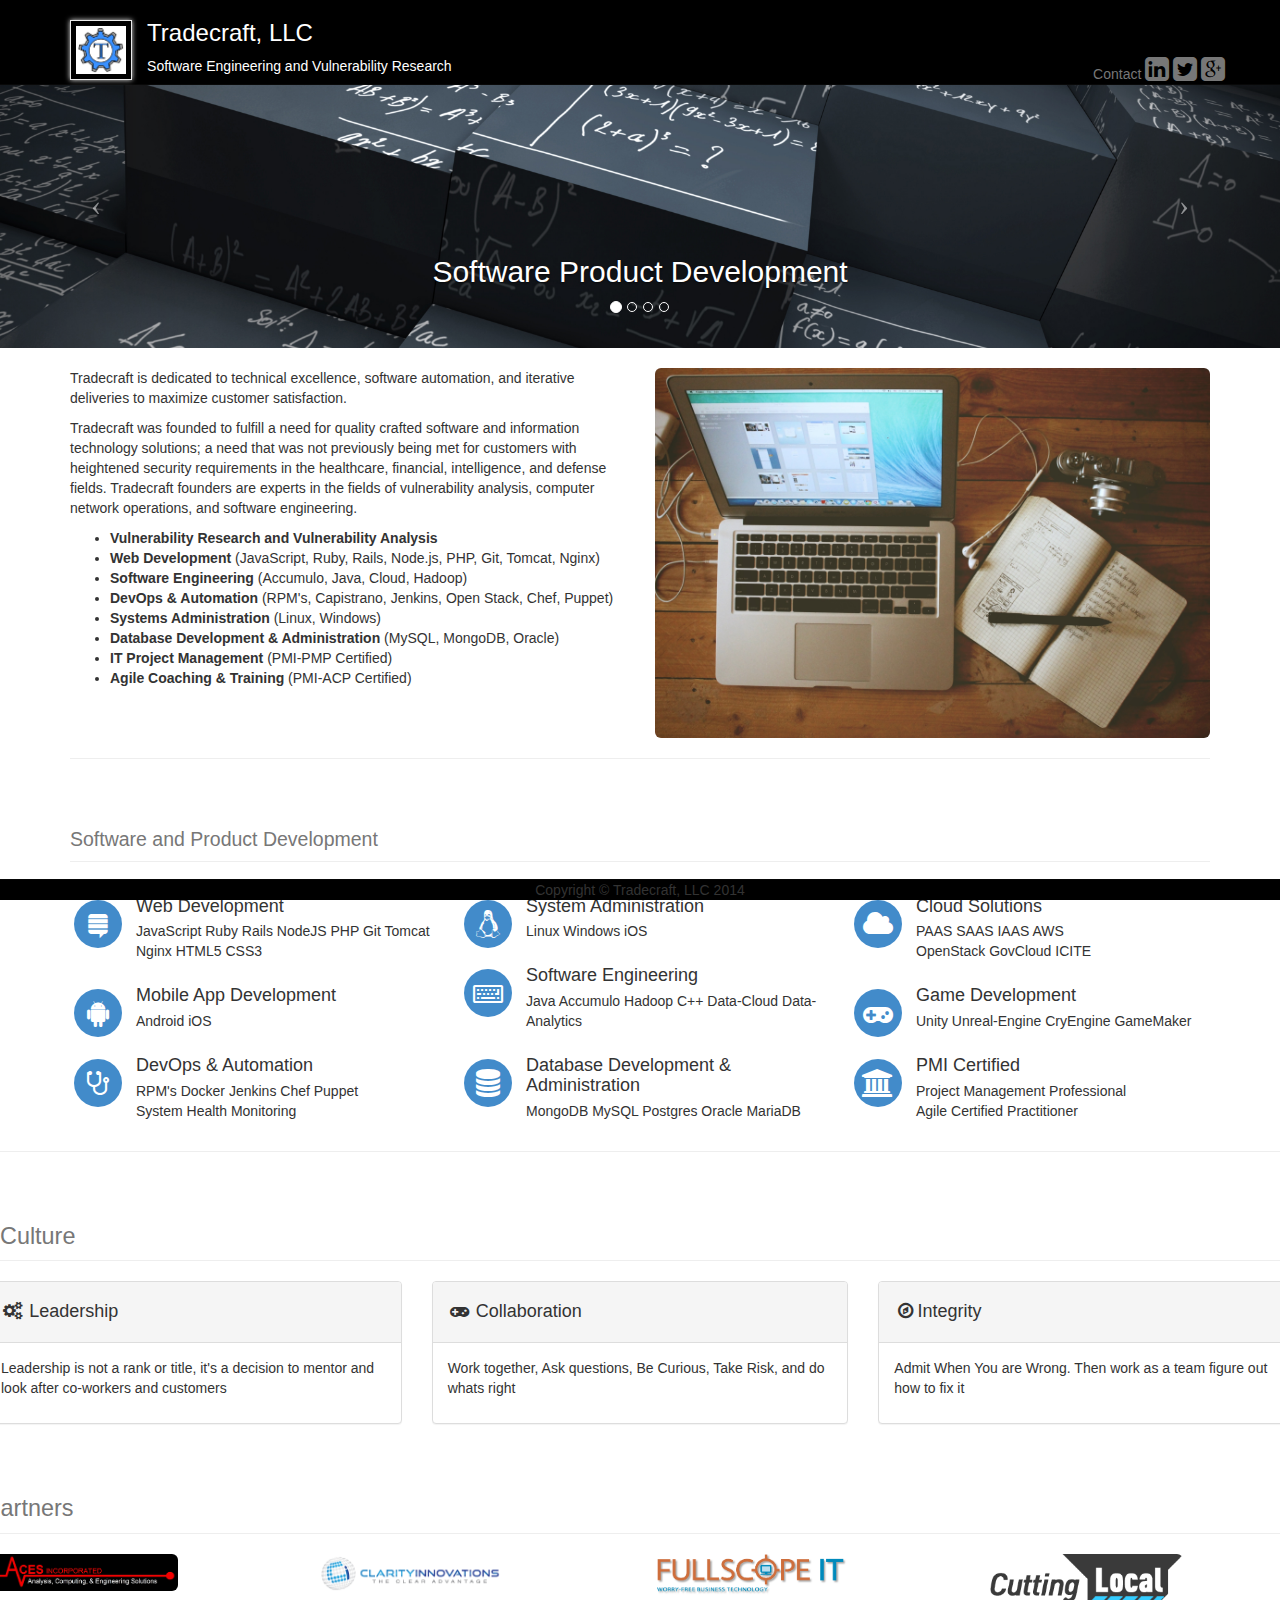
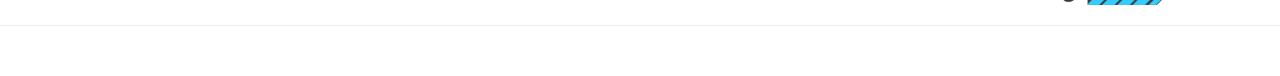
==== commit c424f497: "updates to services list" ====
--- a/index.html
+++ b/index.html
@@ -117,9 +117,7 @@
         <!-- /.row -->
 
 <hr>
- <!-- Service List -->
-    <!-- The circle icons use Font Awesome's stacked icon classes. For more information, visit http://fontawesome.io/examples/ -->
-    <div class="row" >
+<div class="row" >
         <div class="col-lg-12">
             <h2 class="page-header"><small>Software and Product Development</small></h2>
         </div>
@@ -161,7 +159,7 @@
                 </div>
             </div>
         </div>
-        <div class="col-md-4">
+		<div class="col-md-4">
             <div class="media">
                 <div class="pull-left">
                     <span class="fa-stack fa-2x">
@@ -171,7 +169,7 @@
                 </div>
                 <div class="media-body">
                     <h4 class="media-heading">System Administration</h4>
-                    <p>Linux Windows IOS</p>
+                    <p>Linux Windows iOS</p>
                 </div>
             </div>
             <div class="media">
@@ -182,8 +180,8 @@
                     </span> 
                 </div>
                 <div class="media-body">
-						<h4 class="media-heading">Software Engineering</h4>
-                        <p>Java Accumulo Hadoop C++ Data Cloud</p>
+                    <h4 class="media-heading">Software Engineering</h4>
+                    <p>Java Accumulo Hadoop C++ Data-Cloud Data-Analytics</p>
                 </div>
             </div>
             <div class="media">
@@ -194,12 +192,12 @@
                     </span> 
                 </div>
                 <div class="media-body">
-					<h4 class="media-heading">Database Development & Administration</h4>
-                    <p>MongoDB MySQL Postgres Oracle MariaDB</p>
-                </div>
-            </div>
-        </div>
-        <div class="col-md-4">
+                    <h4 class="media-heading">Database Development &amp; Administration</h4>
+                    <p>MongoDB MySQL Postgres Oracle MariaDB </p>
+                </div>
+            </div>
+        </div>
+		<div class="col-md-4">
             <div class="media">
                 <div class="pull-left">
                     <span class="fa-stack fa-2x">
@@ -208,8 +206,8 @@
                     </span> 
                 </div>
                 <div class="media-body">
-                   		<h4 class="media-heading">Cloud Solutions</h4>
-                        <p>PAAS SAAS IAAS AWS <br> OpenStack GovCloud ICITE</p>
+                    <h4 class="media-heading">Cloud Solutions</h4>
+                    <p>PAAS SAAS IAAS AWS <br>OpenStack GovCloud ICITE</p>
                 </div>
             </div>
             <div class="media">
@@ -220,8 +218,8 @@
                     </span> 
                 </div>
                 <div class="media-body">
-                     <h4 class="media-heading">Game Development</h4>
-                        <p>Unity </p>
+                    <h4 class="media-heading">Game Development</h4>
+                    <p>Unity Unreal-Engine CryEngine GameMaker</p>
                 </div>
             </div>
             <div class="media">
@@ -233,14 +231,17 @@
                 </div>
                 <div class="media-body">
                     <h4 class="media-heading">PMI Certified</h4>
-			            <p>Project Management Professional<br>
-							Certified Agile Practitioner</p>
-                </div>
-            </div>
+                    <p>Project Management Professional<br> Agile Certified Practitioner</p>
+                </div>
+            </div>
+        </div>
+		
+
+        
+
         </div>
     </div>
-    <!-- /.row -->
-
+<!--row -->
         <hr>
 
 		  <div class="row">
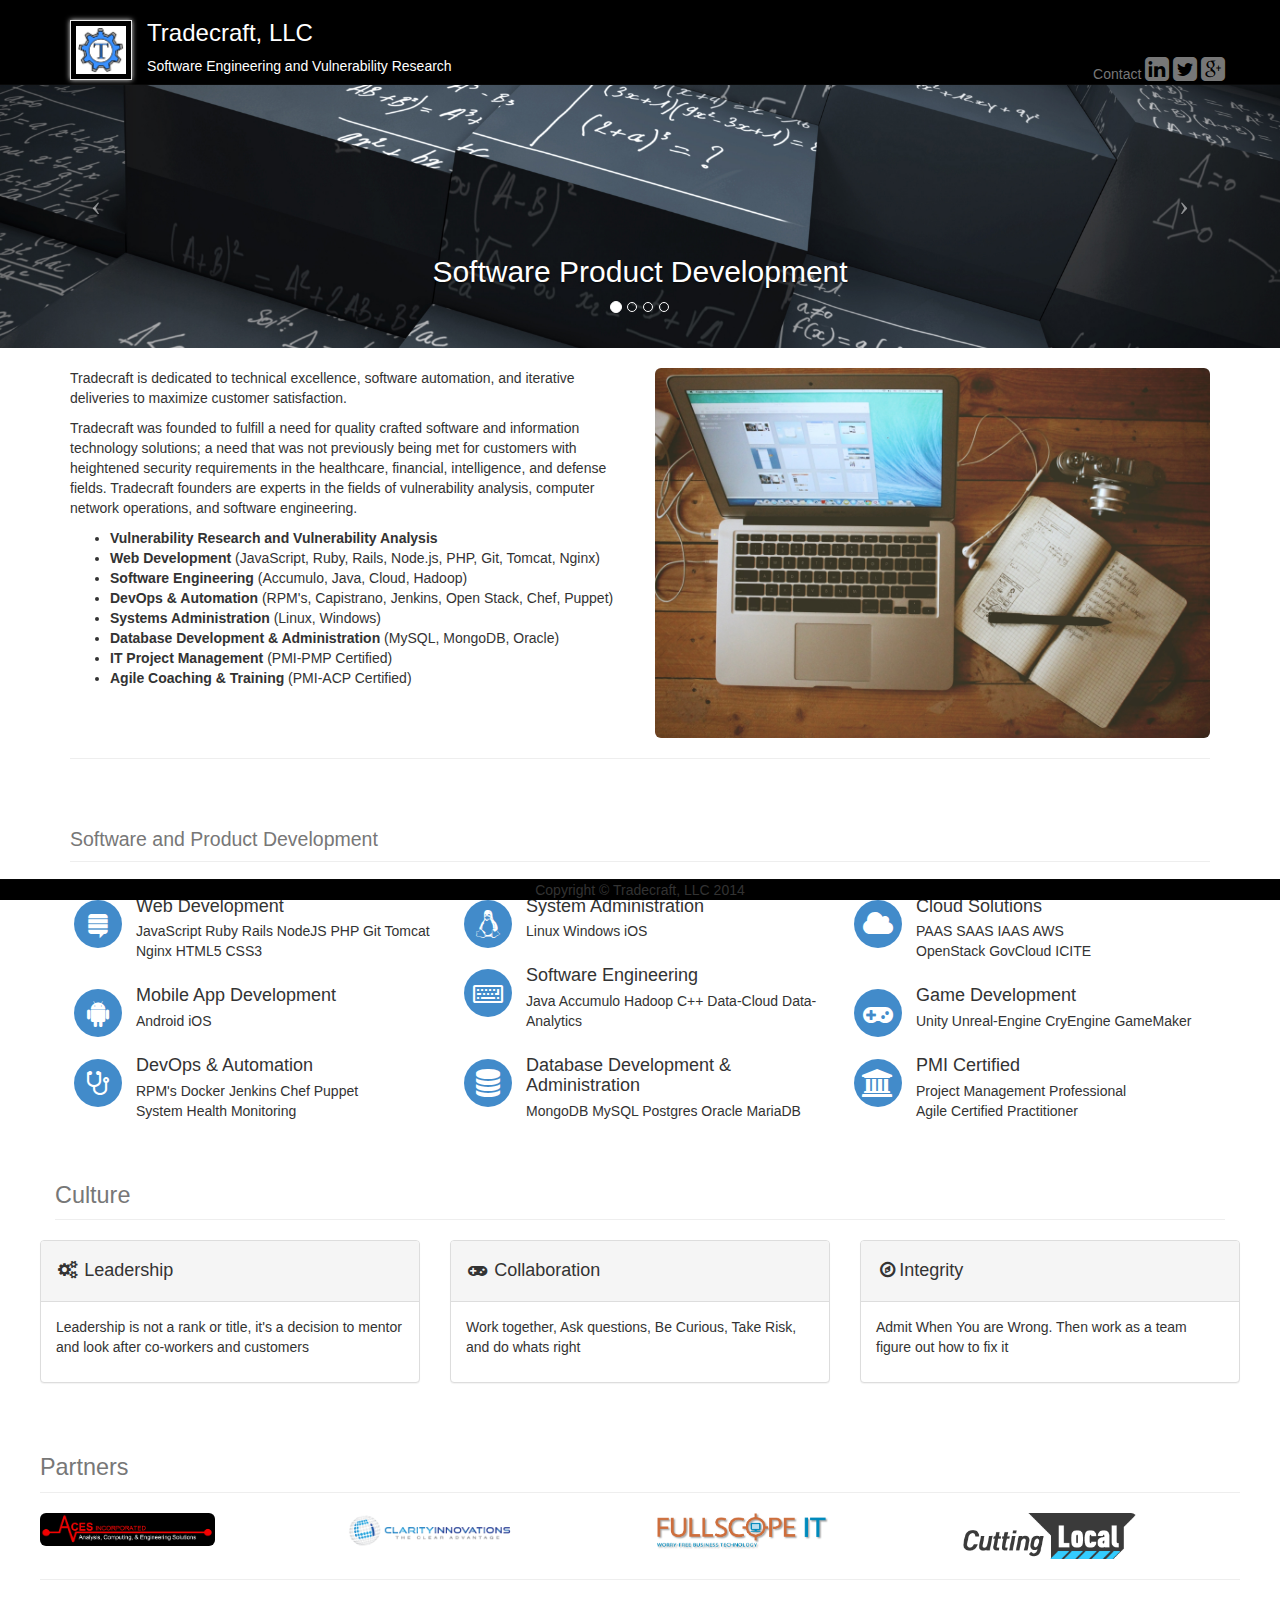
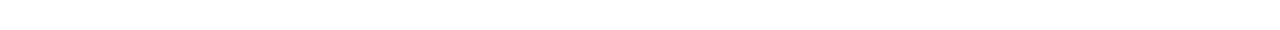
==== commit a5cfa540: "extra div" ====
--- a/index.html
+++ b/index.html
@@ -233,12 +233,6 @@
                     <h4 class="media-heading">PMI Certified</h4>
                     <p>Project Management Professional<br> Agile Certified Practitioner</p>
                 </div>
-            </div>
-        </div>
-		
-
-        
-
         </div>
     </div>
 <!--row -->
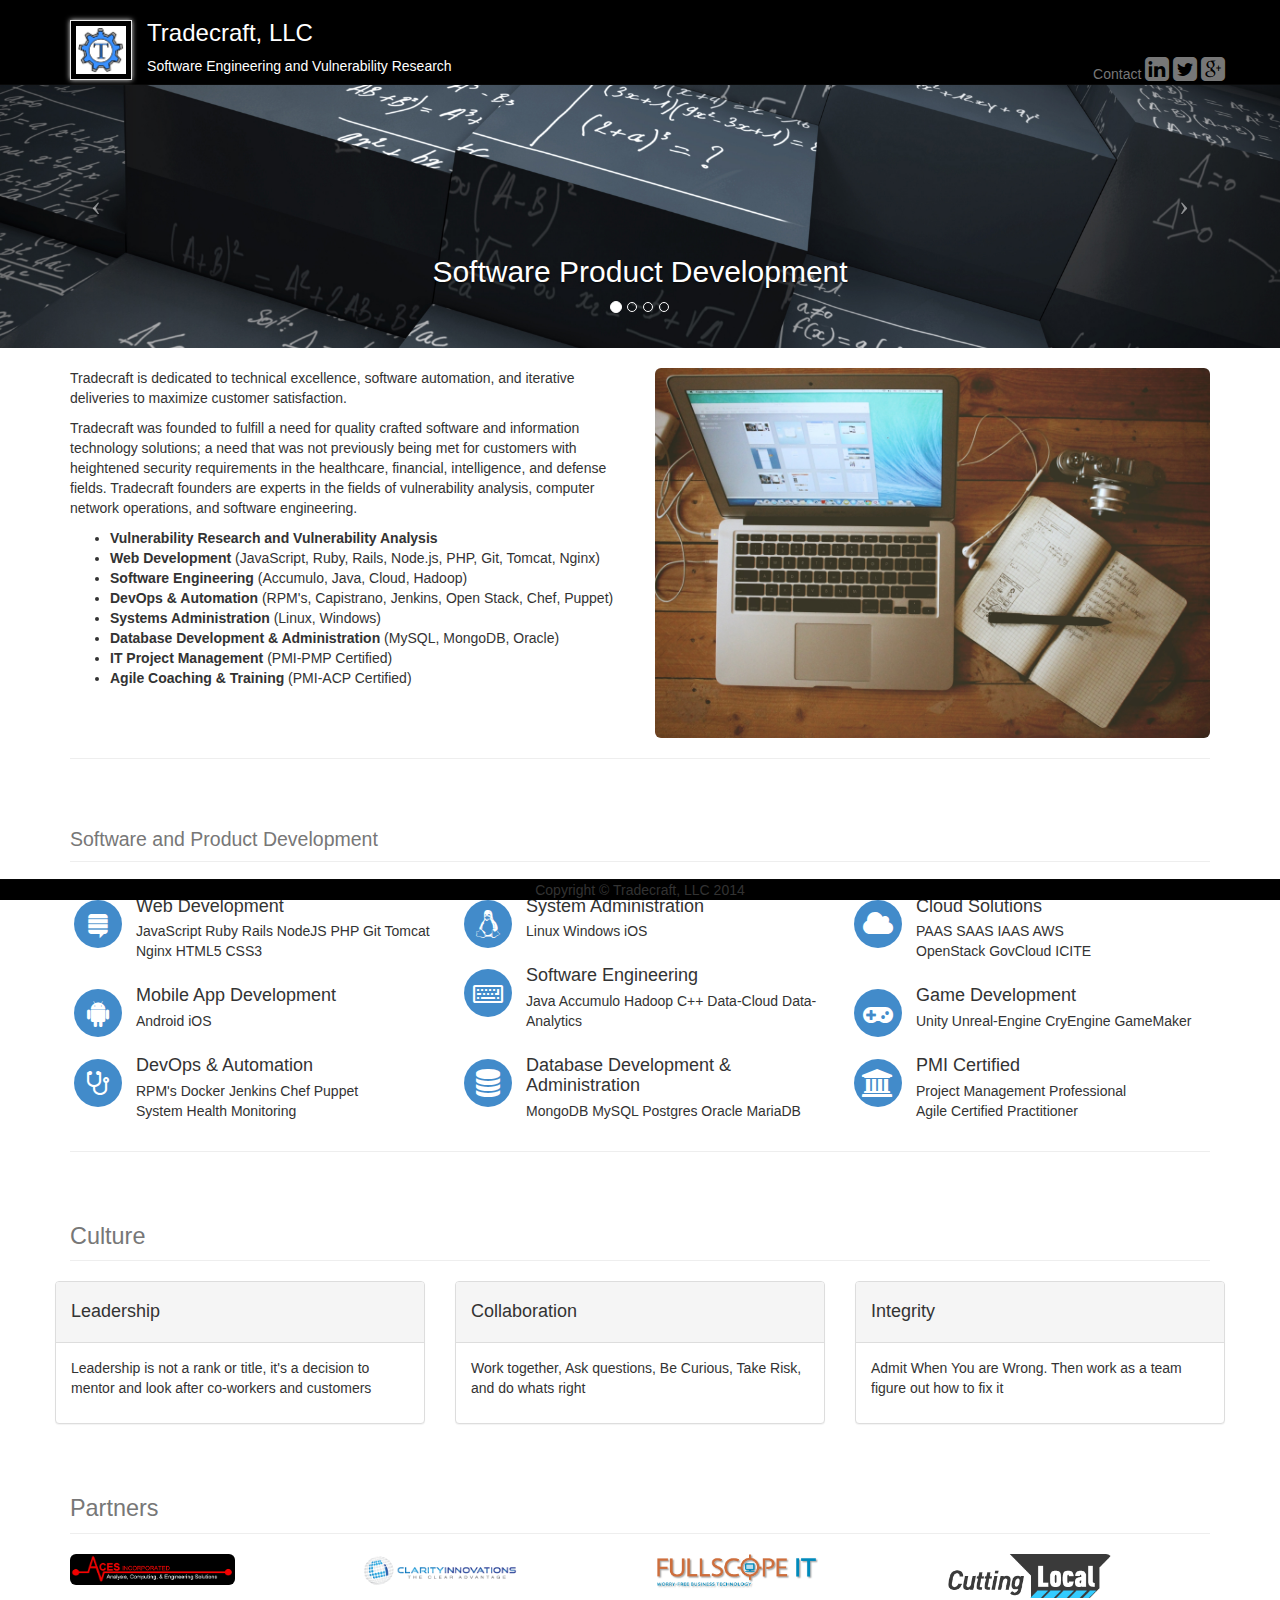
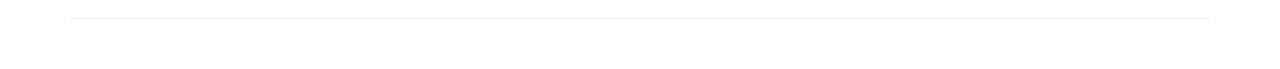
==== commit 6affbeb4: "</div>" ====
--- a/index.html
+++ b/index.html
@@ -235,49 +235,62 @@
                 </div>
         </div>
     </div>
+</div>
 <!--row -->
         <hr>
 
-		  <div class="row">
-	            <div class="col-lg-12">
-	                <h1 class="page-header">
-	                   <small>Culture </small>
-	                </h1>
-	<p>				</p>
-	            </div>
-				<div class="row">
-	            <div class="col-md-4">
-	                <div class="panel panel-default">
-	                    <div class="panel-heading">
-	                        <h4><i class="fa fa-fw fa-gears"></i> Leadership</h4>
-	                    </div>
-	                    <div class="panel-body">
-	                        <p>Leadership is not a rank or title, it's a decision to mentor and look after co-workers and customers</p>
-	                    </div>
-	                </div>
-	            </div>
-				<div class="col-md-4">
-	                <div class="panel panel-default">
-	                    <div class="panel-heading">
-	                        <h4><i class="fa fa-fw fa-gamepad"></i> Collaboration</h4>
-	                    </div>
-	                    <div class="panel-body">
-	                        <p>Work together, Ask questions, Be Curious, Take Risk, and do whats right </p>
-	                    </div>
-	                </div>
-	            </div>
-				<div class="col-md-4">
-		                <div class="panel panel-default">
-		                    <div class="panel-heading">
-		                        <h4><i class="fa fa-fw fa-compass"></i>Integrity</h4>
-		                    </div>
-		                    <div class="panel-body">
-		                        <p>Admit When You are Wrong. Then work as a team figure out how to fix it</p>
-		                    </div>
-		                </div>
-		            </div>
-				 
-		    </div>
+		 <div class="row">
+	<div class="col-lg-12">
+		<h1 class="page-header">
+			<small>Culture</small>
+		</h1>
+	</div>
+	<div class="row">
+		<div class="col-md-4">
+			<div class="panel panel-default">
+				<div class="panel-heading">
+					<h4>
+						Leadership
+					</h4>
+				</div>
+				<div class="panel-body">
+					<p>
+						Leadership is not a rank or title, it's a decision to mentor and look after co-workers and customers
+					</p>
+				</div>
+			</div>
+		</div>
+		<div class="col-md-4">
+			<div class="panel panel-default">
+				<div class="panel-heading">
+					<h4>
+						Collaboration
+					</h4>
+				</div>
+				<div class="panel-body">
+					<p>
+						Work together, Ask questions, Be Curious, Take Risk, and do whats right
+					</p>
+				</div>
+			</div>
+		</div>
+		<div class="col-md-4">
+			<div class="panel panel-default">
+				<div class="panel-heading">
+					<h4>
+						Integrity
+					</h4>
+				</div>
+				<div class="panel-body">
+					<p>
+						Admit When You are Wrong. Then work as a team figure out how to fix it
+					</p>
+				</div>
+			</div>
+		</div>
+	</div>
+</div>
+
 	        <!-- /.row -->
 
 	        <!-- Team Members
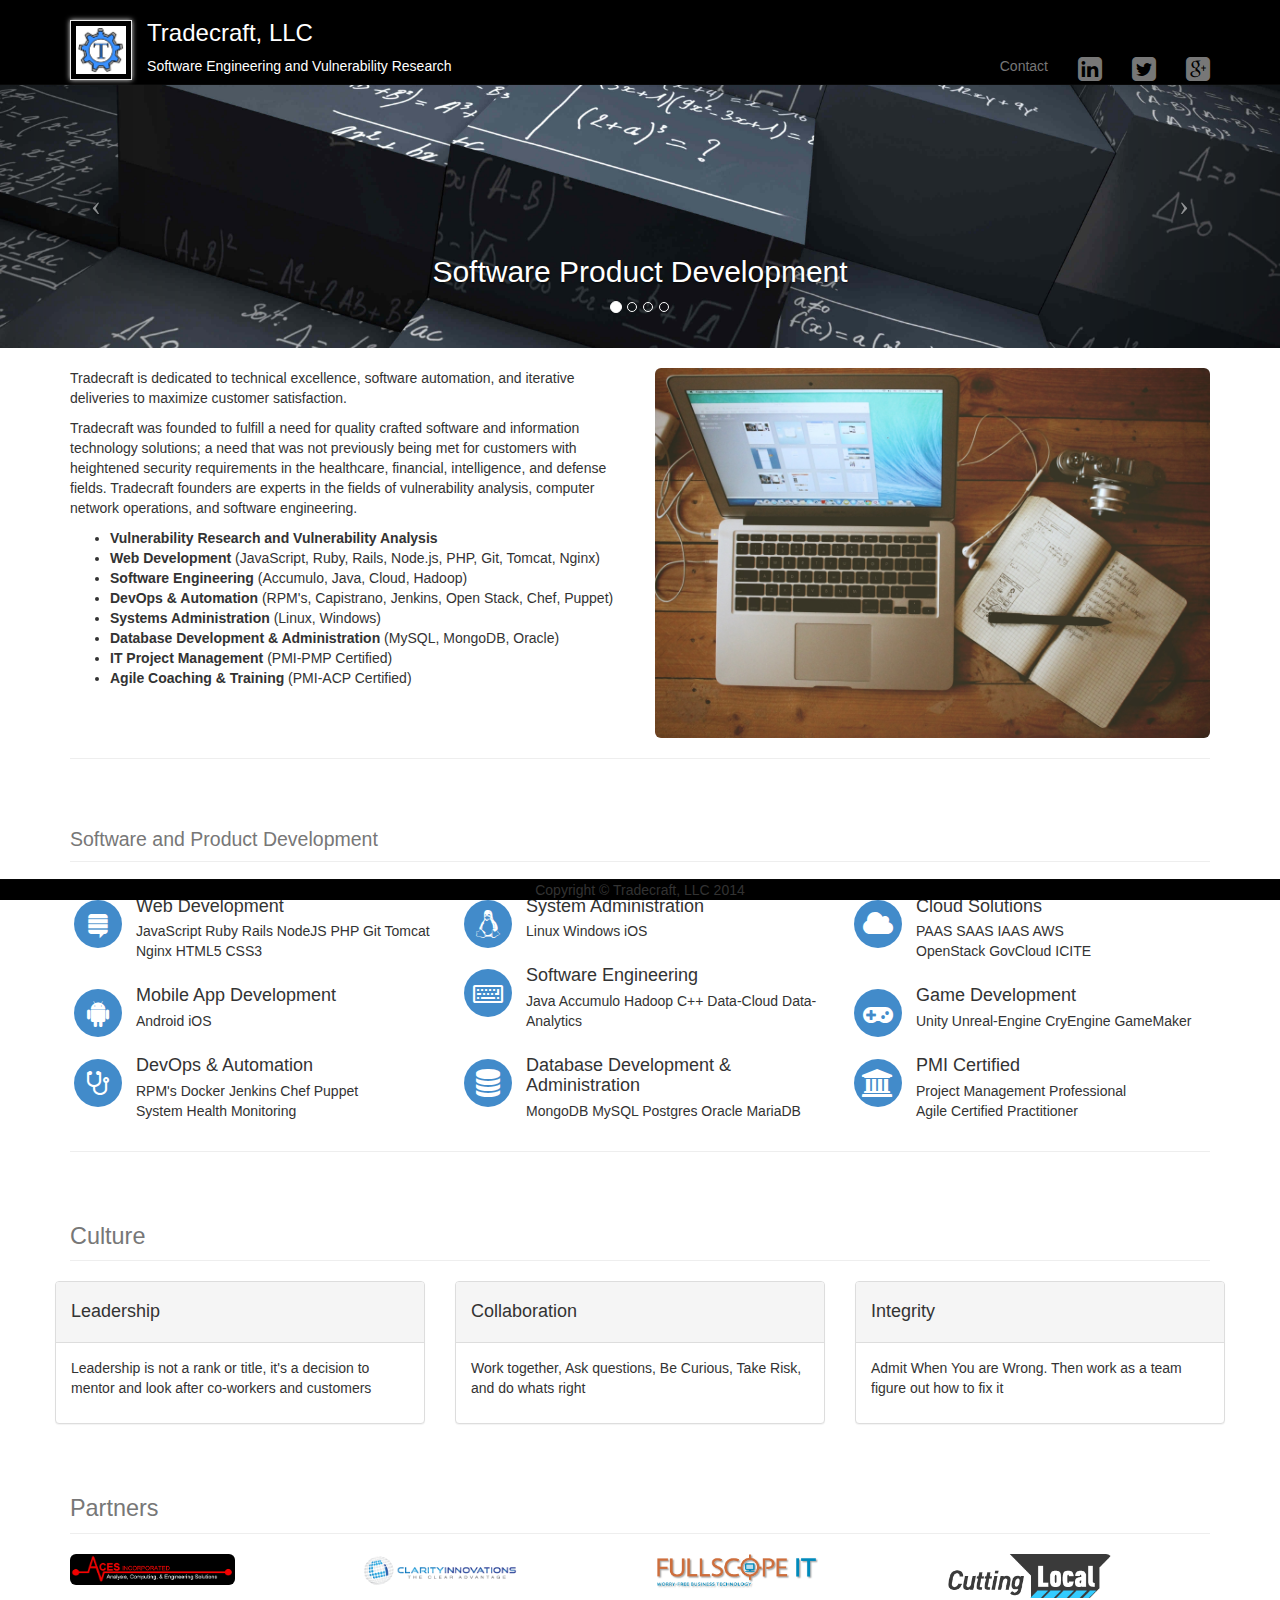
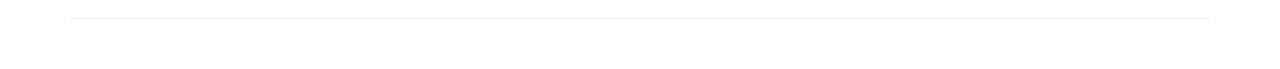
==== commit 3eaba9fc: "reduce image size" ====
--- a/index.html
+++ b/index.html
@@ -47,14 +47,14 @@
         <!-- Wrapper for slides -->
         <div class="carousel-inner">
             <div class="item active">
-                <a href="services.html"><div class="fill" style="background-image:url('images/layered_squares_chalk.jpg');"></div></a>
+                <a href="services.html"><div class="fill" style="background-image:url('images/layered_squares_chalk_sm.jpg');"></div></a>
                 <div class="carousel-caption">
                     <h2>Software Product Development</h2>
 					<h4></h4>
                 </div>
             </div>
 			 <div class="item">
-	                <a href="services.html"><div class="fill" style="background-image:url('images/globe_codes.jpg');"></div></a>
+	                <a href="services.html"><div class="fill" style="background-image:url('images/globe_codes_sm.jpg');"></div></a>
 	                <div class="carousel-caption">
 	                    <h2>Web Development</h2>
 						<h4></h4>
